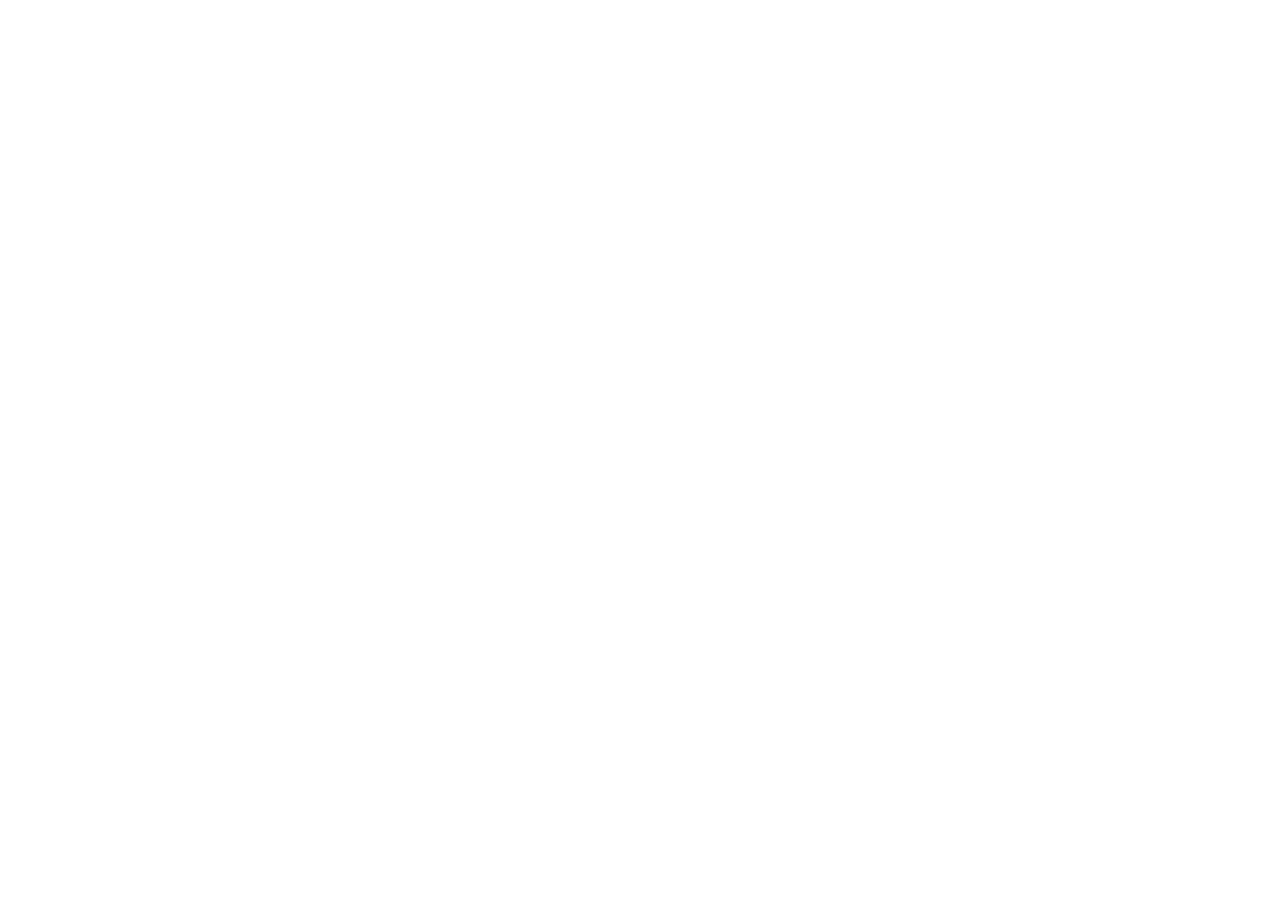
==== index.html @ 5c531c3d "Criação projeto-selena" ====
<!DOCTYPE html>
<html lang="pt-br">
<head>
    <meta charset="UTF-8">
    <meta http-equiv="X-UA-Compatible" content="IE=edge">
    <meta name="viewport" content="width=device-width, initial-scale=1.0">
    <title>Document</title>
</head>
<body>
    
</body>
</html>
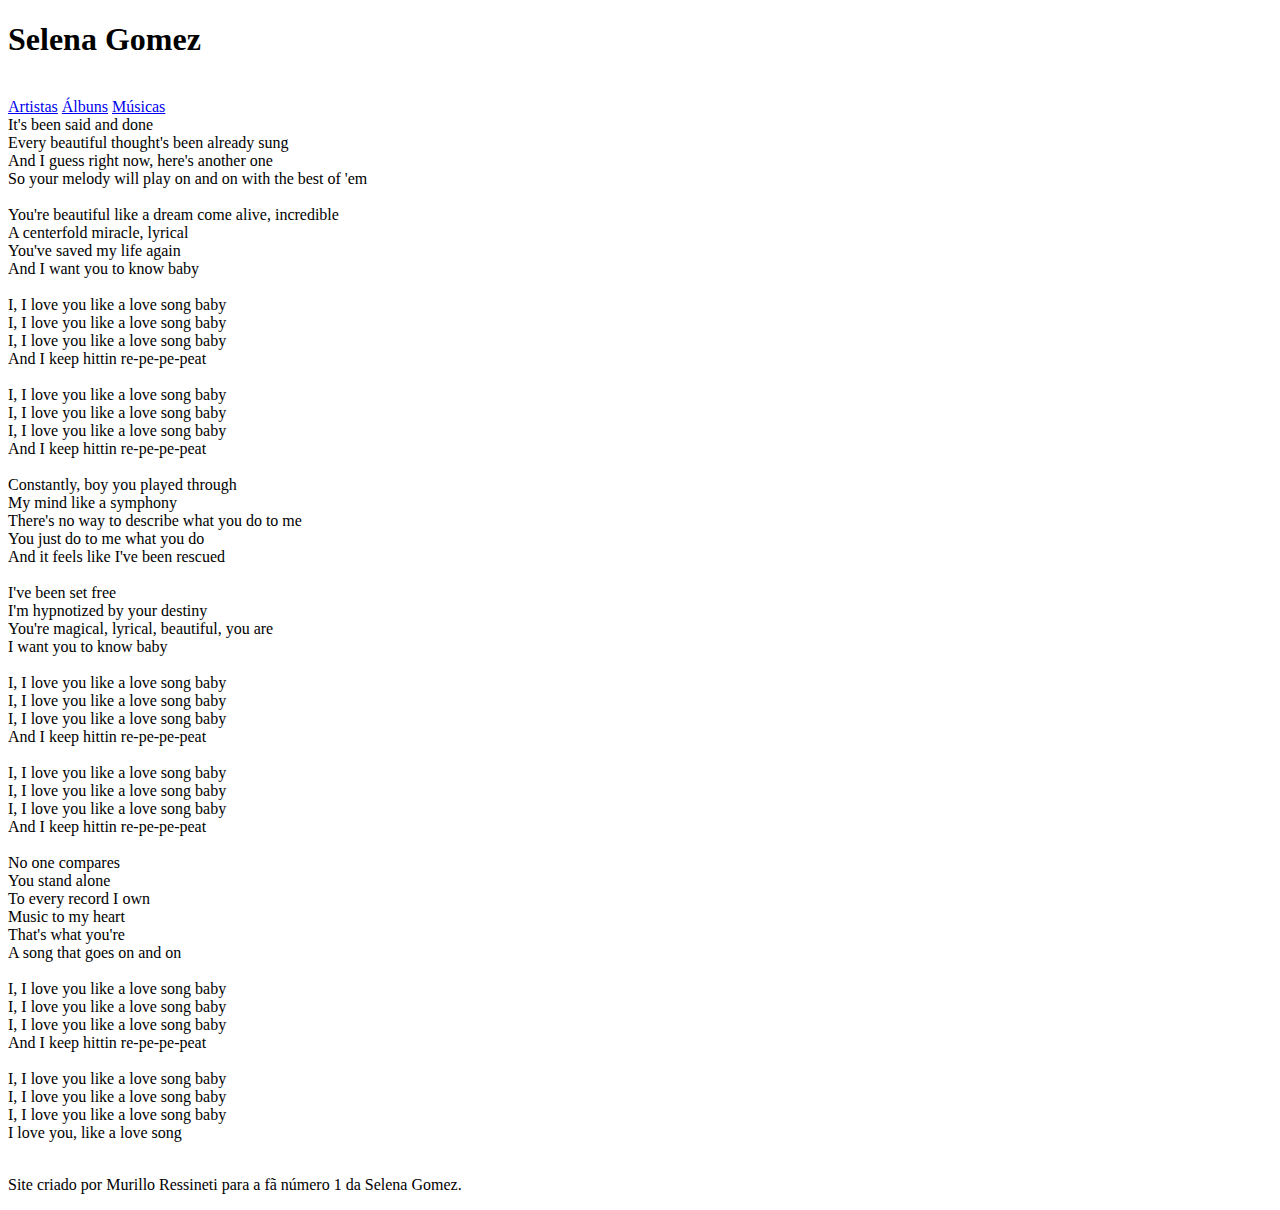
==== commit d68d3aa2: "projeto-selena" ====
--- a/index.html
+++ b/index.html
@@ -7,6 +7,81 @@
     <title>Document</title>
 </head>
 <body>
-    
+    <header>
+        <h1>Selena Gomez</h1>
+        <img src="" alt="">
+    </header>
+
+    <nav>
+        <a href="#">Artistas</a>
+        <a href="#">Álbuns</a>
+        <a href="#">Músicas</a>
+    </nav>
+
+    <main>
+        <section>
+            It's been said and done<br>
+            Every beautiful thought's been already sung<br>
+            And I guess right now, here's another one<br>
+            So your melody will play on and on with the best of 'em<br><br>
+
+            You're beautiful like a dream come alive, incredible<br>
+            A centerfold miracle, lyrical<br>
+            You've saved my life again<br>
+            And I want you to know baby<br><br>
+
+            I, I love you like a love song baby<br>
+            I, I love you like a love song baby<br>
+            I, I love you like a love song baby<br>
+            And I keep hittin re-pe-pe-peat<br><br>
+
+            I, I love you like a love song baby<br>
+            I, I love you like a love song baby<br>
+            I, I love you like a love song baby<br>
+            And I keep hittin re-pe-pe-peat<br><br>
+
+            Constantly, boy you played through<br> 
+            My mind like a symphony<br>
+            There's no way to describe what you do to me<br>
+            You just do to me what you do<br>
+            And it feels like I've been rescued<br><br>
+
+            I've been set free<br>
+            I'm hypnotized by your destiny<br>
+            You're magical, lyrical, beautiful, you are<br>
+            I want you to know baby<br><br>
+
+            I, I love you like a love song baby<br>
+            I, I love you like a love song baby<br>
+            I, I love you like a love song baby<br>
+            And I keep hittin re-pe-pe-peat<br><br>
+
+            I, I love you like a love song baby<br>
+            I, I love you like a love song baby<br>
+            I, I love you like a love song baby<br>
+            And I keep hittin re-pe-pe-peat<br><br>
+
+            No one compares<br>
+            You stand alone<br>
+            To every record I own<br>
+            Music to my heart<br>
+            That's what you're<br>
+            A song that goes on and on<br><br>
+
+            I, I love you like a love song baby<br>
+            I, I love you like a love song baby<br>
+            I, I love you like a love song baby<br>
+            And I keep hittin re-pe-pe-peat<br><br>
+
+            I, I love you like a love song baby<br>
+            I, I love you like a love song baby<br>
+            I, I love you like a love song baby<br>
+            I love you, like a love song<br><br>
+        </section>
+    </main>
+
+    <footer>
+        <p>Site criado por Murillo Ressineti para a fã número 1 da Selena Gomez.</p>
+    </footer>
 </body>
 </html>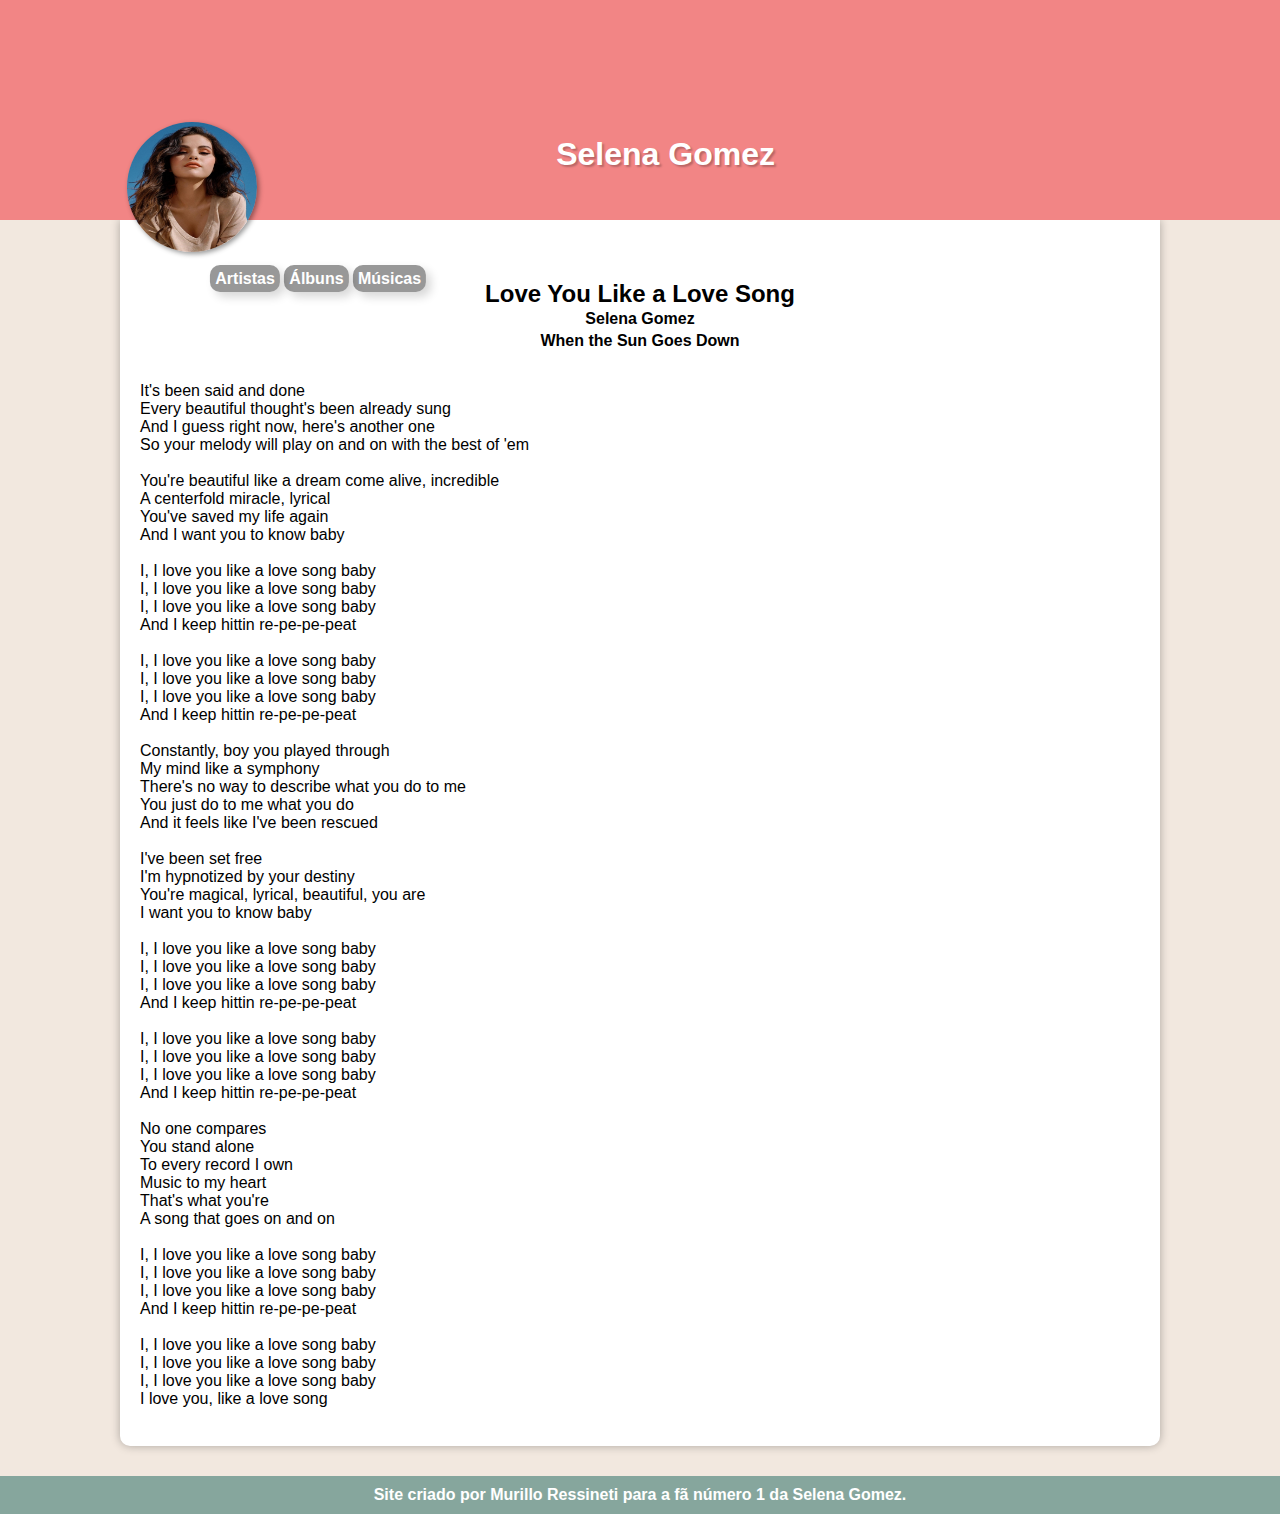
==== commit 03f24cd4: "atualizacoes-projeto-selena" ====
--- a/index.html
+++ b/index.html
@@ -4,12 +4,14 @@
     <meta charset="UTF-8">
     <meta http-equiv="X-UA-Compatible" content="IE=edge">
     <meta name="viewport" content="width=device-width, initial-scale=1.0">
-    <title>Document</title>
+    <link rel="stylesheet" href="estilos/style.css">
+    <link rel="stylesheet" href="estilos/media-query.css">
+    <title>Música Selena Gomez</title>
 </head>
 <body>
     <header>
-        <h1>Selena Gomez</h1>
-        <img src="" alt="">
+        <h1><a href="selena.html" target="_self">Selena Gomez</a></h1>
+        <a href="selena.html" target="_self"><img src="imagens/imagem.jpg" alt="Imagem do rosto da cantora Selena Gomez"></a>
     </header>
 
     <nav>
@@ -19,6 +21,10 @@
     </nav>
 
     <main>
+        <h2>Love You Like a Love Song</h2>
+        <p><a href="selena.html" target="_self">Selena Gomez</a></p>
+        <p><a href="album.html" target="_self">When the Sun Goes Down</a></p>
+
         <section>
             It's been said and done<br>
             Every beautiful thought's been already sung<br>
@@ -81,7 +87,7 @@
     </main>
 
     <footer>
-        <p>Site criado por Murillo Ressineti para a fã número 1 da Selena Gomez.</p>
+        <p>Site criado por <a href="https://github.com/murilloressineti" target="_blank">Murillo Ressineti</a> para a fã número 1 da Selena Gomez.</p>
     </footer>
 </body>
 </html>--- a/estilos/style.css
+++ b/estilos/style.css
@@ -0,0 +1,149 @@
+@charset "UTF-8";
+
+:root {
+    --cor0: #F28585;
+    --cor1: #F2C6C2;
+    --cor2: #F2E8DF;
+    --cor3: #F2B263;
+    --cor4: #86A69D;
+
+    --fonte-padrao: Arial, Verdana, Helvetica, sans-serif;
+    --fonte-destaque: 'Bebas Neue', 'cursive';
+}
+
+* {
+    margin: 0px;
+    padding: 0px;
+    font-family: Arial, Helvetica, sans-serif;
+}
+
+body, html {
+    height: 100%;
+    width: 100%;
+    background-color: var(--cor2);
+}
+
+header {
+    background-color: var(--cor0);
+    min-height: 150px;
+    padding: 20px 0px 50px 0px;
+    position: relative;
+}
+
+header > h1 {
+    color: white;
+    font-size: 2em;
+    text-shadow: 2px 2px 2px rgba(0, 0, 0, 0.24);
+
+    position: absolute;
+    left: 52%;
+    top: 70%;
+            
+    transform: translate(-50%, -50%);
+}
+
+header > h1 > a {
+    text-decoration: none;
+    color: white;
+}
+
+header > h1 > a:hover {
+    color: var(--cor3);
+}
+
+img {
+    width: 130px;
+    height: 130px;
+    border-radius: 100%;
+    box-shadow: 2px 2px 5px rgba(0, 0, 0, 0.411);
+    box-sizing: border-box;
+
+    position: absolute;
+    left: 15%;
+    top: 85%;
+            
+    transform: translate(-50%, -50%);
+}
+
+img:hover {
+    transform: translate(-62px, -62px);
+    box-shadow: 5px 5px 10px rgba(0, 0, 0, 0.603);
+    transition: transform 0.1s, border 0.3s;
+}
+
+nav {
+    position: absolute;
+    left: 8%;
+    top: 29%;
+            
+    transform: translate(50%, 50%);
+}
+
+nav > a {
+    background-color: rgba(0, 0, 0, 0.404);
+    text-decoration: none;
+    color: white;
+    font-weight: bold;
+    padding: 5px;
+    border-radius: 10px;
+    box-shadow: 5px 5px 10px rgba(0, 0, 0, 0.158);
+}
+
+nav > a:hover {
+    background-color: rgba(0, 0, 0, 0.623);
+}
+
+main {
+    min-width: 300px;
+    max-width: 1000px;
+    margin: auto;
+    margin-bottom: 30px;
+    padding: 20px;
+    background-color: white;
+    box-shadow: 0px 0px 10px rgba(0, 0, 0, 0.295);
+    border-radius: 0px 0px 10px 10px;
+}
+
+main > h2 {
+    text-align: center;
+    margin: 40px 0px 0px 0px;
+}
+
+main > p {
+    padding: 2px;
+    text-align: center;
+}
+
+main > p > a {
+    color: black;
+    font-weight: bold;
+    text-decoration: none;
+}
+
+main > p > a:hover {
+    color: var(--cor3);
+}
+
+section {
+    margin-top: 30px;
+}
+
+footer {
+    background-color: var(--cor4);
+    color: white;
+    text-align: center;
+    font-size: 1em;
+    padding: 10px;
+    font-weight: bold;
+}
+
+footer > p > a {
+    color: white;
+    font-weight: bold;
+    text-decoration: none;
+}
+
+footer a:hover {
+    text-decoration: underline;
+    color: var(--cor3);
+}--- a/estilos/media-query.css
+++ b/estilos/media-query.css
@@ -0,0 +1,2 @@
+@charset "UTF-8";
+
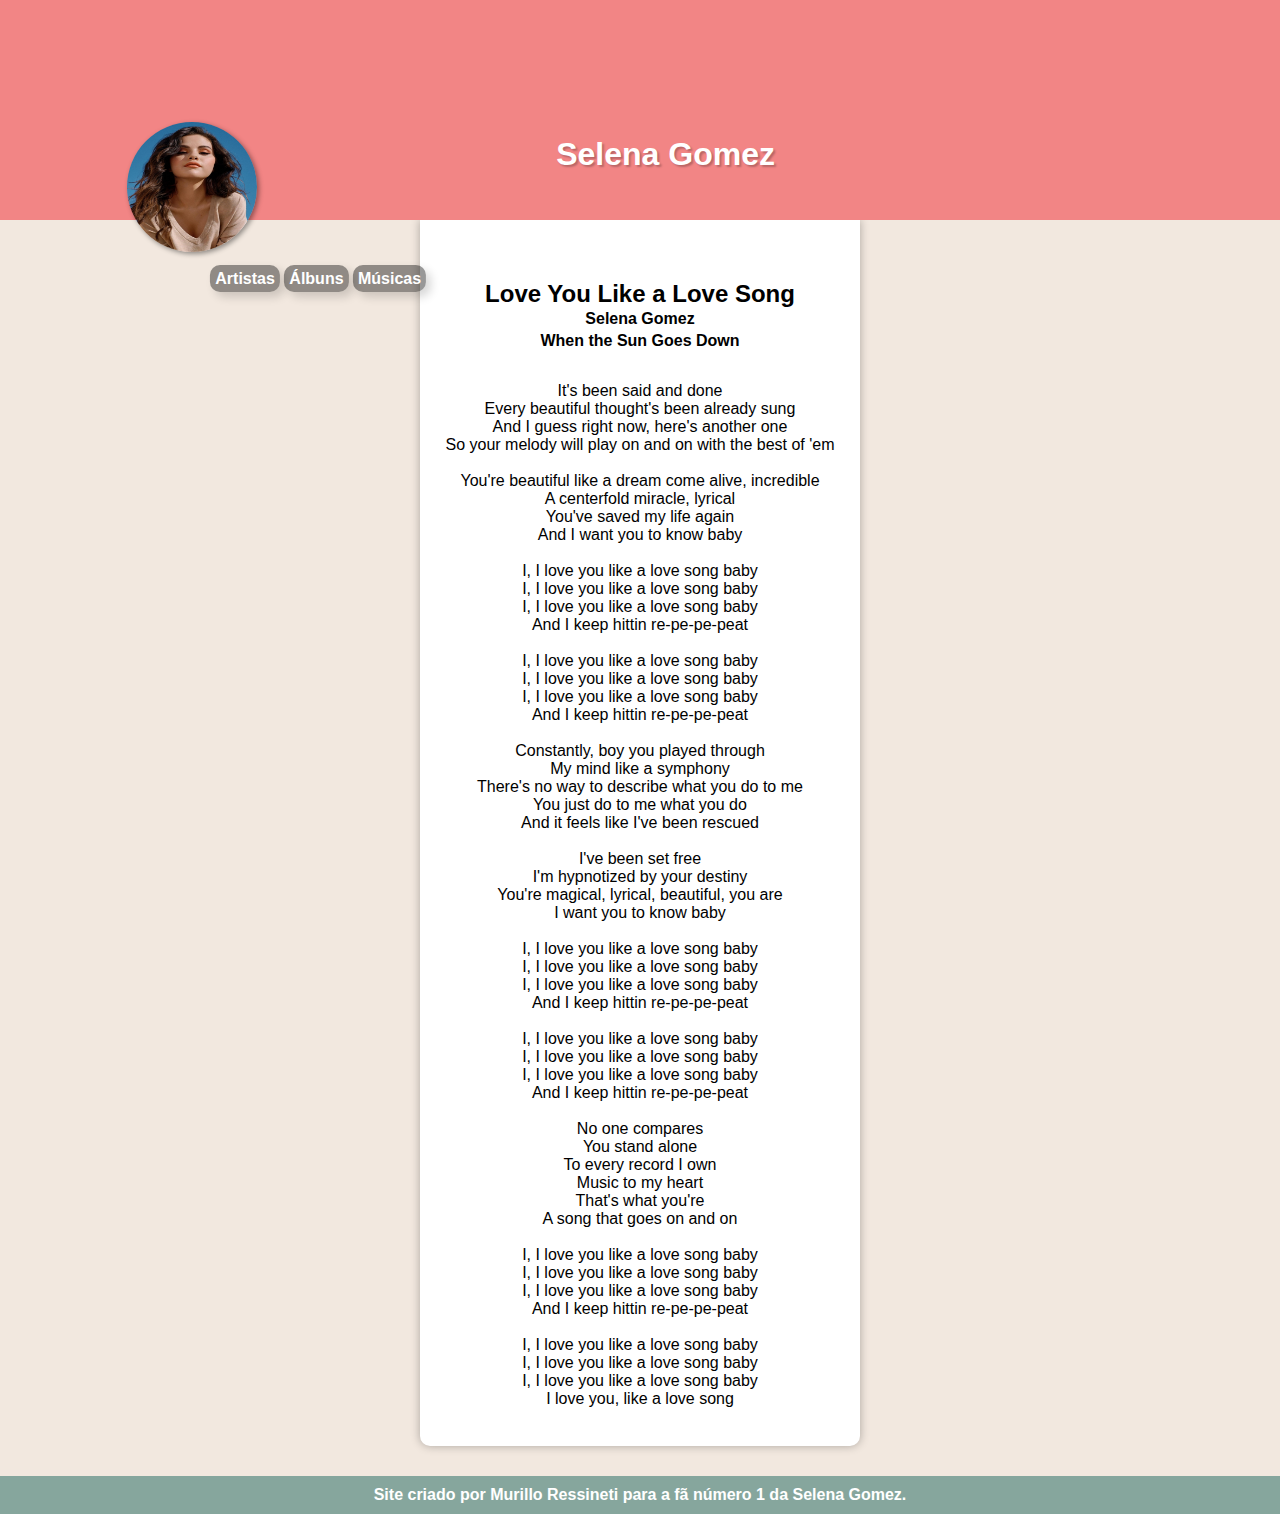
==== commit 0ead07c0: "Atualizações" ====
--- a/index.html
+++ b/index.html
@@ -16,7 +16,7 @@
 
     <nav>
         <a href="#">Artistas</a>
-        <a href="#">Álbuns</a>
+        <a href="album.html" target="_self">Álbuns</a>
         <a href="#">Músicas</a>
     </nav>
 
--- a/estilos/style.css
+++ b/estilos/style.css
@@ -94,14 +94,14 @@
 }
 
 main {
-    min-width: 300px;
-    max-width: 1000px;
+    max-width: 400px;
     margin: auto;
     margin-bottom: 30px;
     padding: 20px;
     background-color: white;
     box-shadow: 0px 0px 10px rgba(0, 0, 0, 0.295);
     border-radius: 0px 0px 10px 10px;
+    text-align: center;
 }
 
 main > h2 {
